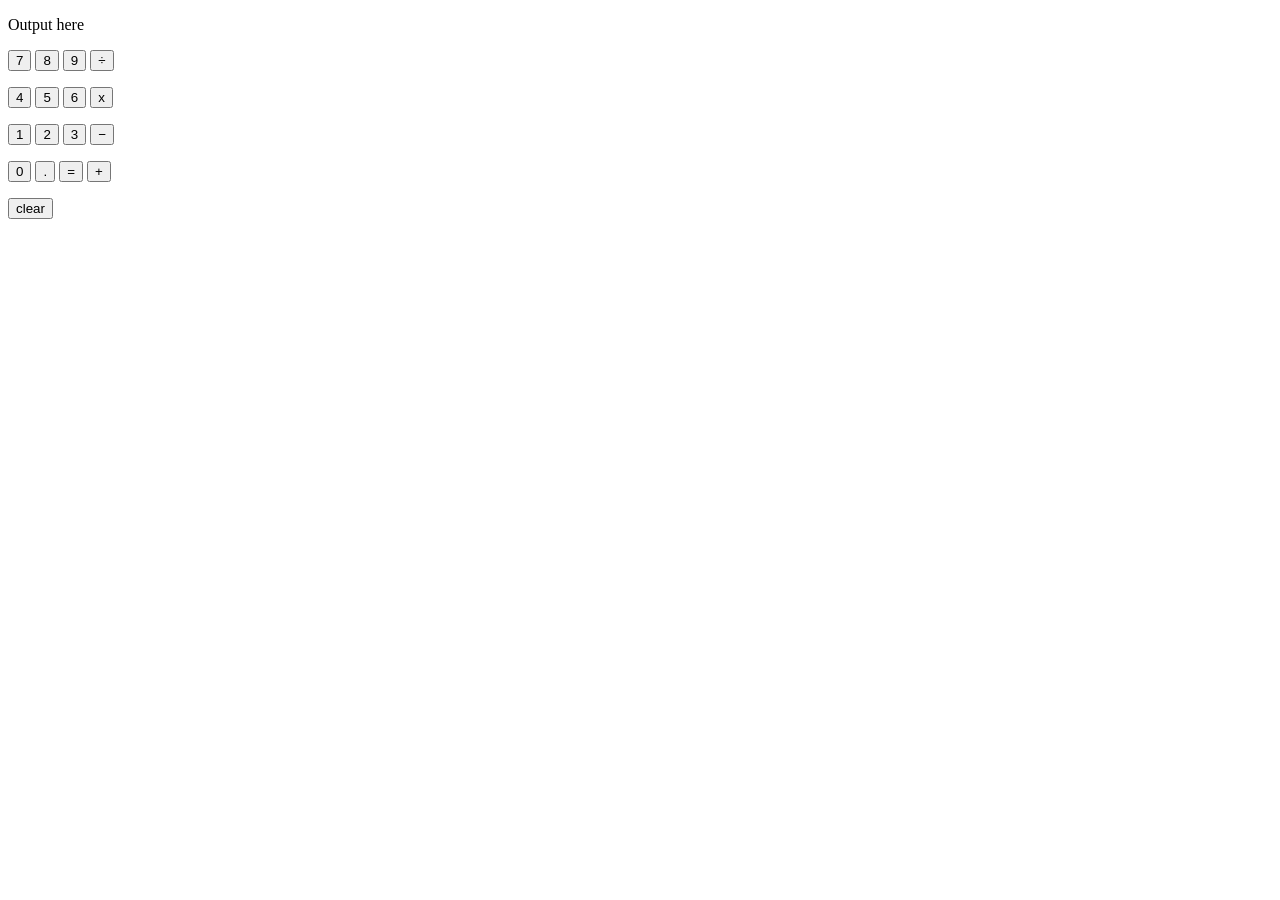
==== calculator.html @ 09427979 "Chore: Initial project setup" ====
<!DOCTYPE html>
<html lang="en">
  <head>
    <meta charset="UTF-8" />
    <meta name="viewport" content="width=device-width, initial-scale=1.0" />
    <title>Calculater</title>
  </head>
  <body>
    <p class="js-output">Output here</p>
    <p>
      <button>7</button>
      <button>8</button>
      <button>9</button>
      <button>÷</button>
    </p>
    <p>
      <button>4</button>
      <button>5</button>
      <button>6</button>
      <button>x</button>
    </p>
    <p>
      <button>1</button>
      <button>2</button>
      <button>3</button>
      <button>&#8722;</button>
    </p>
    <p>
      <button>0</button>
      <button>&#x2e;</button>
      <button>=</button>
      <button>+</button>
    </p>
    <button>clear</button>
  </body>
</html>
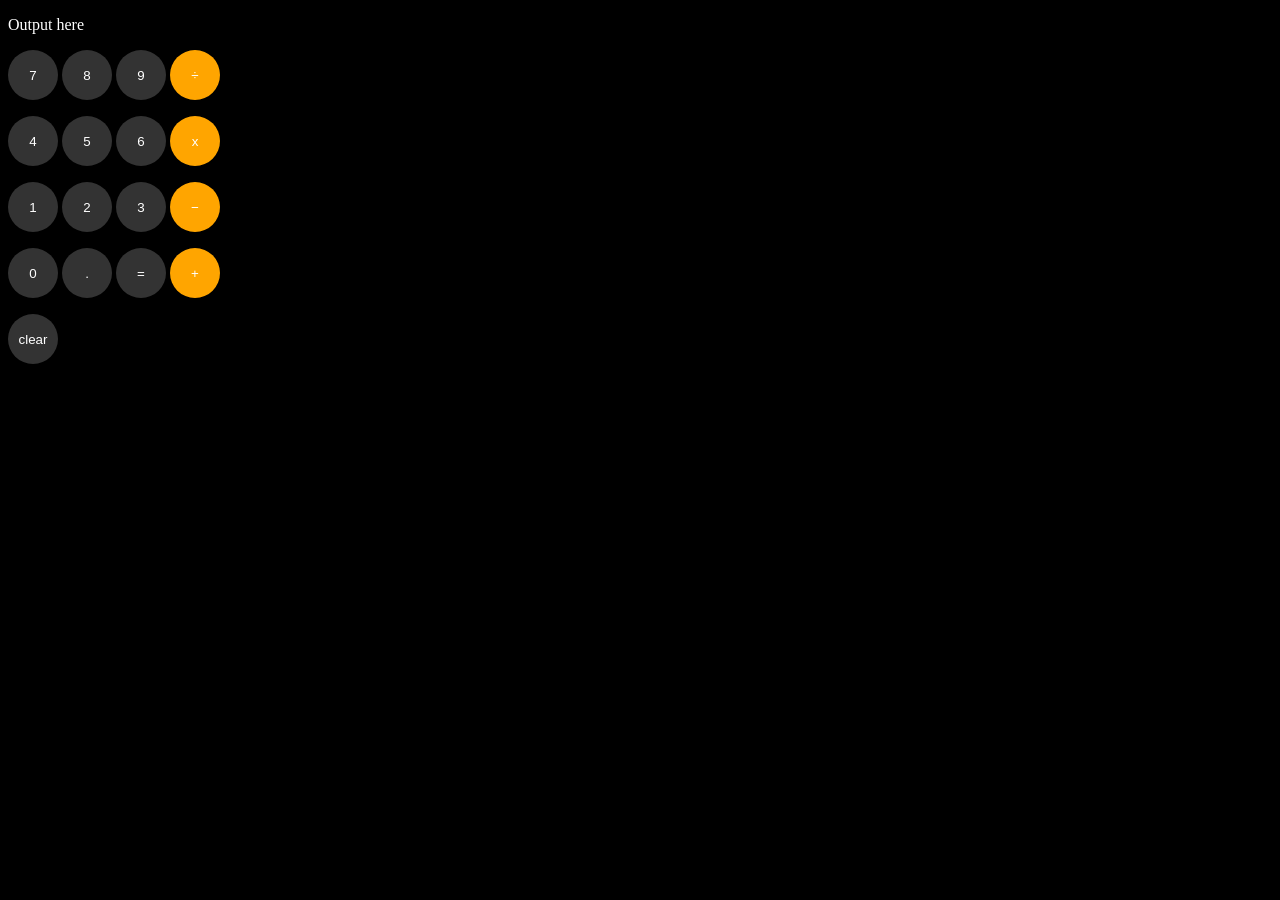
==== commit fce478ed: "feat: Adding css to the project" ====
--- a/calculator.html
+++ b/calculator.html
@@ -4,32 +4,51 @@
     <meta charset="UTF-8" />
     <meta name="viewport" content="width=device-width, initial-scale=1.0" />
     <title>Calculater</title>
+    <style>
+      body {
+        background-color: black;
+      }
+      button {
+        border: none;
+        color: white;
+        width: 50px;
+        height: 50px;
+        border-radius: 25px;
+        background-color: rgb(51, 51, 51);
+      }
+      .Output {
+        color: white;
+      }
+      .orange {
+        background-color: orange;
+      }
+    </style>
   </head>
   <body>
-    <p class="js-output">Output here</p>
+    <p class="js-output Output">Output here</p>
     <p>
       <button>7</button>
       <button>8</button>
       <button>9</button>
-      <button>÷</button>
+      <button class="orange">÷</button>
     </p>
     <p>
       <button>4</button>
       <button>5</button>
       <button>6</button>
-      <button>x</button>
+      <button class="orange">x</button>
     </p>
     <p>
       <button>1</button>
       <button>2</button>
       <button>3</button>
-      <button>&#8722;</button>
+      <button class="orange">&#8722;</button>
     </p>
     <p>
       <button>0</button>
       <button>&#x2e;</button>
       <button>=</button>
-      <button>+</button>
+      <button class="orange">+</button>
     </p>
     <button>clear</button>
   </body>
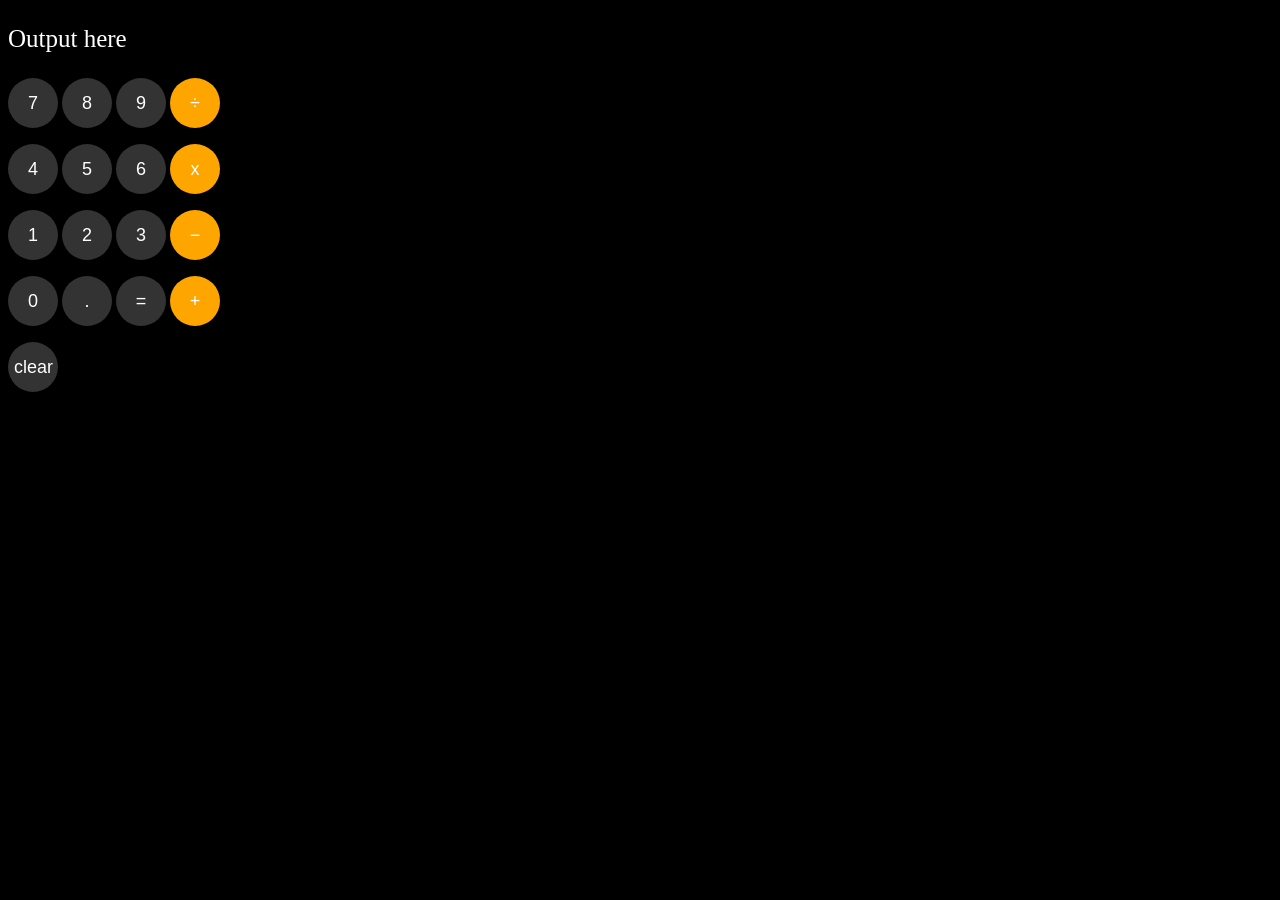
==== commit fc44613a: "feat: Increasing font size for better readability" ====
--- a/calculator.html
+++ b/calculator.html
@@ -15,9 +15,11 @@
         height: 50px;
         border-radius: 25px;
         background-color: rgb(51, 51, 51);
+        font-size: 18px;
       }
       .Output {
         color: white;
+        font-size: 25px;
       }
       .orange {
         background-color: orange;
@@ -27,29 +29,130 @@
   <body>
     <p class="js-output Output">Output here</p>
     <p>
-      <button>7</button>
-      <button>8</button>
-      <button>9</button>
-      <button class="orange">÷</button>
+      <button
+        onclick="
+      getValue('7')"
+      >
+        7
+      </button>
+      <button
+        onclick="
+      getValue('8')"
+      >
+        8
+      </button>
+      <button
+        onclick="
+      getValue('9')"
+      >
+        9
+      </button>
+      <button
+        class="orange"
+        onclick="
+      getValue('/')"
+      >
+        ÷
+      </button>
     </p>
     <p>
-      <button>4</button>
-      <button>5</button>
-      <button>6</button>
-      <button class="orange">x</button>
+      <button
+        onclick="
+      getValue('4')"
+      >
+        4
+      </button>
+      <button
+        onclick="
+      getValue('5')"
+      >
+        5
+      </button>
+      <button
+        onclick="
+      getValue('6')"
+      >
+        6
+      </button>
+      <button
+        class="orange"
+        onclick="
+      getValue('*')"
+      >
+        x
+      </button>
     </p>
     <p>
-      <button>1</button>
-      <button>2</button>
-      <button>3</button>
-      <button class="orange">&#8722;</button>
+      <button
+        onclick="
+      getValue('1')"
+      >
+        1
+      </button>
+      <button
+        onclick="
+      getValue('2')"
+      >
+        2
+      </button>
+      <button
+        onclick="
+      getValue('3')"
+      >
+        3
+      </button>
+      <button
+        onclick="
+      getValue('-')"
+        class="orange"
+      >
+        &#8722;
+      </button>
     </p>
     <p>
-      <button>0</button>
-      <button>&#x2e;</button>
-      <button>=</button>
-      <button class="orange">+</button>
+      <button
+        onclick="
+      getValue('0')"
+      >
+        0
+      </button>
+      <button
+        onclick="
+      getValue('.')"
+      >
+        &#x2e;
+      </button>
+      <button
+        onclick="
+      evaluation()"
+      >
+        =
+      </button>
+      <button
+        onclick="
+      getValue('+')"
+        class="orange"
+      >
+        +
+      </button>
     </p>
-    <button>clear</button>
+    <button
+      onclick="
+    calculation = '';
+    document.querySelector('.js-output').innerHTML = calculation;"
+    >
+      clear
+    </button>
+    <script>
+      let calculation = "";
+      function getValue(value) {
+        calculation += value;
+        document.querySelector(".js-output").innerHTML = calculation;
+      }
+      function evaluation() {
+        calculation = eval(calculation);
+        document.querySelector(".js-output").innerHTML = calculation;
+      }
+    </script>
   </body>
 </html>
